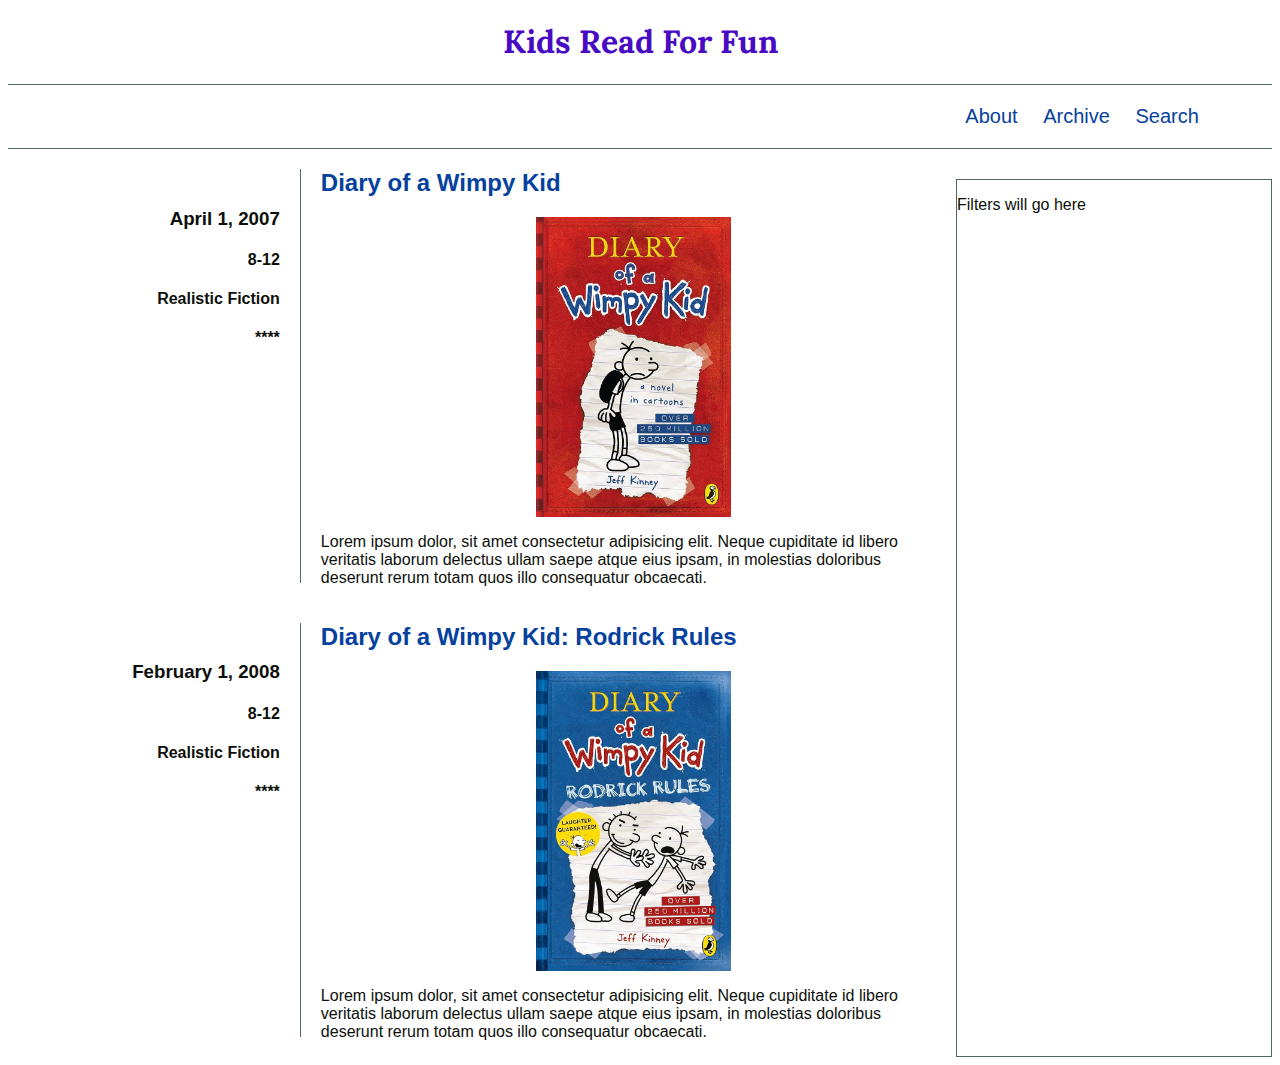
==== blog/index.html @ b86b5f96 "did part 1 of the assignment" ====
<!DOCTYPE html>
<html lang="en">
<head>
    <meta charset="UTF-8">
    <meta name="viewport" content="width=device-width, initial-scale=1.0">
    <meta name="description" content="Book Blog">
    <meta name="author" content="Author">
    <link rel="stylesheet" href="./blog.css">
    <script src="./articles.js"></script>
    <title>Book Blog</title>
</head>
<body>
    <header>
        <div class="skiptocontent">
            <a href="#maincontent">skip to main content</a>
        </div>
        <h1>Kids Read For Fun</h1>
        <nav>
            <ul>
                <li><a href="">About</a></li>
                <li><a href="">Archive</a></li>
                <li><a href="">Search</a></li>
            </ul>
        </nav>
    </header>
    <main id="#maincontent">
        <section>
            <article>
                <figure class="right">
                    <h2>Diary of a Wimpy Kid</h2>
                    <img src="diary_of_a_wimpy_kid.jpg" alt="diary_of_a_wimpy_kid">
                    <p>Lorem ipsum dolor, sit amet consectetur adipisicing elit. Neque cupiditate id libero veritatis laborum delectus ullam saepe atque eius ipsam, in molestias doloribus deserunt rerum totam quos illo consequatur obcaecati.</p>
                </figure>
                <figure class="left">
                    <h3>April 1, 2007</h3>
                    <h4>8-12</h4>
                    <h4>Realistic Fiction</h4>
                    <h4>****</h4>
                </figure>
                
            </article>
            <article>
                <figure class="right">
                    <h2>Diary of a Wimpy Kid: Rodrick Rules</h2>
                    <img src="dowk2jpg.jpg" alt="diary_of_a_wimpy_kid">
                    <p>Lorem ipsum dolor, sit amet consectetur adipisicing elit. Neque cupiditate id libero veritatis laborum delectus ullam saepe atque eius ipsam, in molestias doloribus deserunt rerum totam quos illo consequatur obcaecati.</p>
                </figure>
                <figure class="left">
                    <h3>February 1, 2008</h3>
                    <h4>8-12</h4>
                    <h4>Realistic Fiction</h4>
                    <h4>****</h4>
                </figure>
                
            </article>
        </section>
        <section class="filters">
            <p>Filters will go here</p>
        </section>
    </main>
</body>
</html>
---- blog/blog.css ----
@import url('https://fonts.googleapis.com/css2?family=Lora:ital,wght@0,400..700;1,400..700&family=Quicksand:wght@300&display=swap');

:root {
    --primary-color: #480bc3;
    --secondary-color: #06419E;
    --accent-color: #4B6858;
    --text-dark: #0C0F0A;
    --text-light: #D9DCD6;
    --primary-font: Helvetica, Arial, sans-serif;
    --secondary-font: 'Lora', Impact, serif;
}

body {
    font-family: var(--primary-font);
    color: var(--text-dark);
}

.skiptocontent a {
    position: absolute;
    top: -40px;
    color: var(--text-light);
    background-color: var(--primary-color);
}

.skiptocontent a:focus {
    top: 0px;
}

h1 {
    text-align: center;
    font-size: xx-large;
    font-family: var(--secondary-font);
    color: var(--primary-color);
}
h2 {
    color: var(--secondary-color);
}

nav {
    border-top: 1px solid var(--accent-color);
    border-bottom: 1px solid var(--accent-color);
    font-family: var(--primary-font);
    font-size: 1.25em;
}

main {
    display: grid;
    grid-template-columns: 75% 25%;
}

nav ul {
    text-align: right;
    list-style-type: none;
    margin-right: 5%;
}

nav ul li {
    display: inline;
    padding: 10px;
}

nav ul li a {
    text-decoration: none;
    color: var(--secondary-color);
}

article {
    display: grid;
    grid-template-columns: 33% 66%;
}

.left {
    text-align: right;
    border-right: 1px solid var(--accent-color);
    padding: 20px;
    margin: 20px;
}

.right {
    margin: 0;
    grid-column: 2/3;
    grid-row: 1/2;
}

.right img {
    display: block;
    height: 300px;
    margin: 0 auto;
}

.filters {
    margin-top: 30px;
    border: 1px solid var(--accent-color);
}
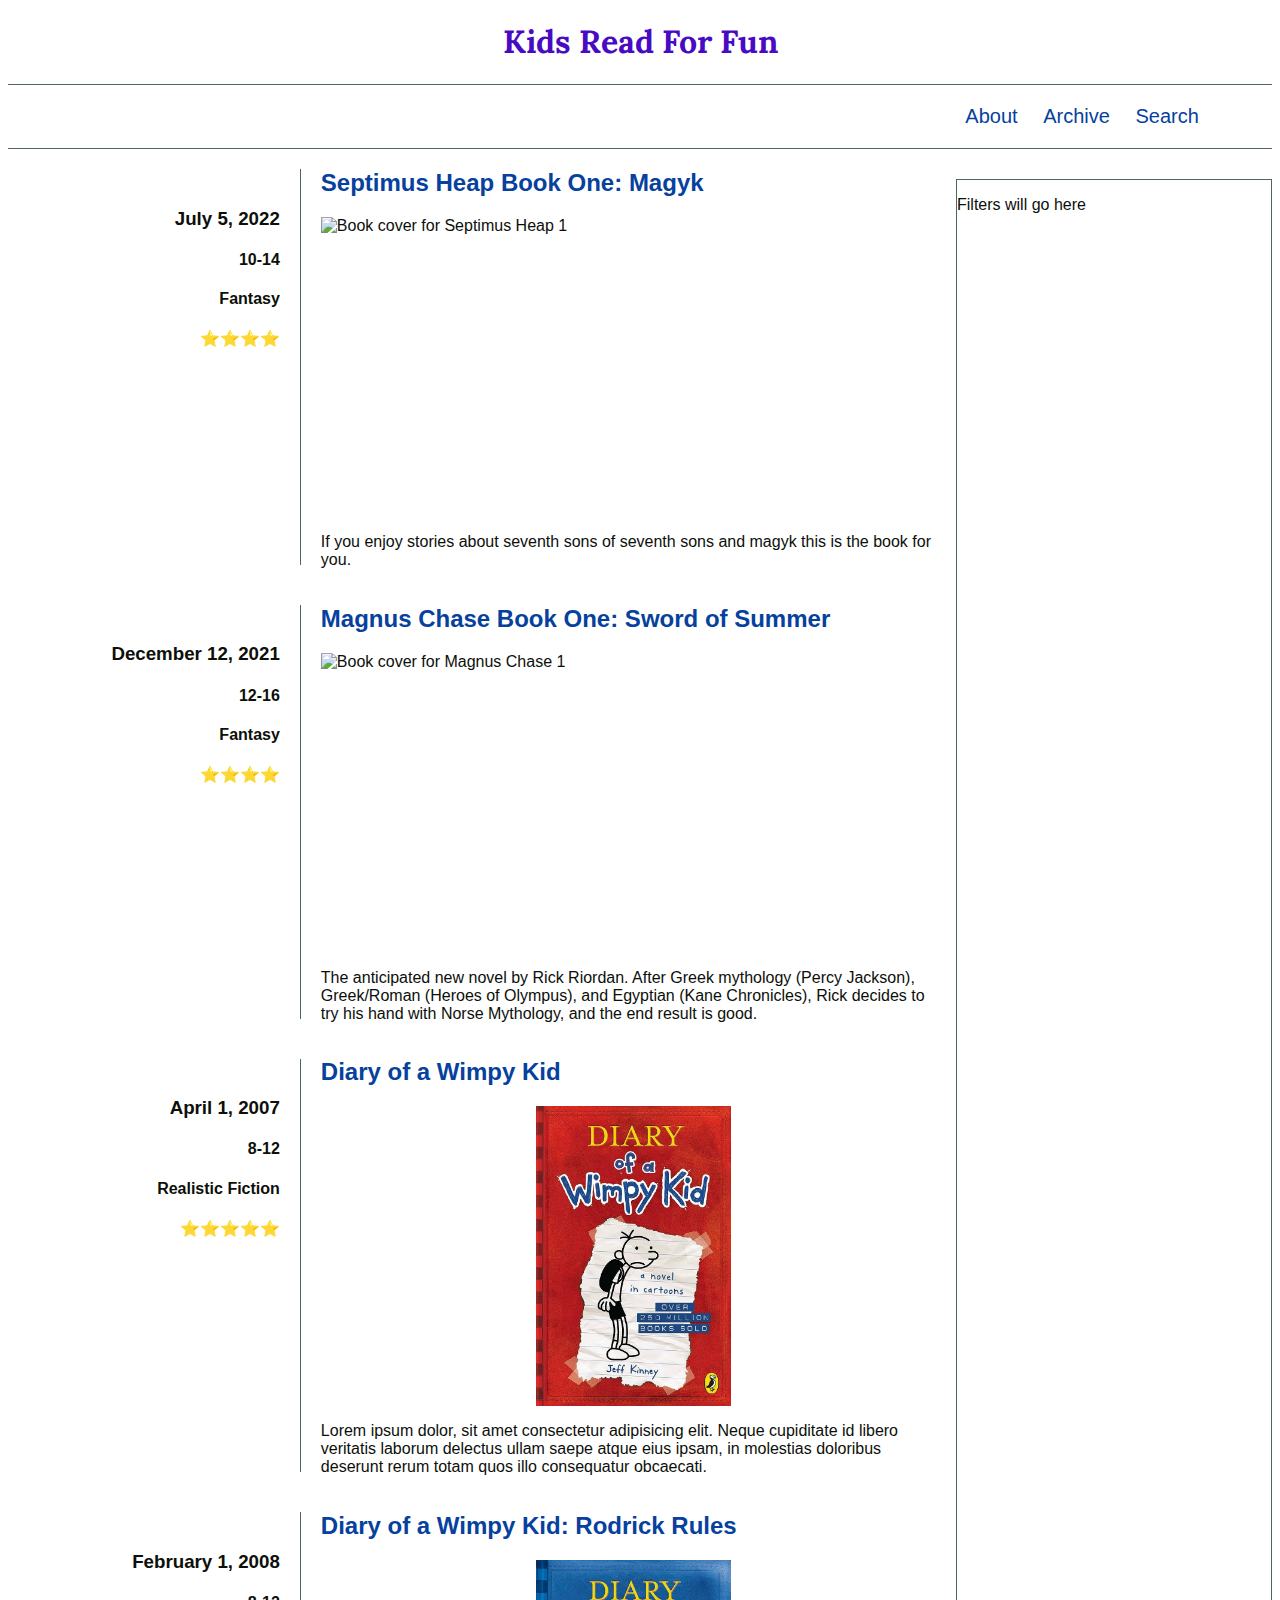
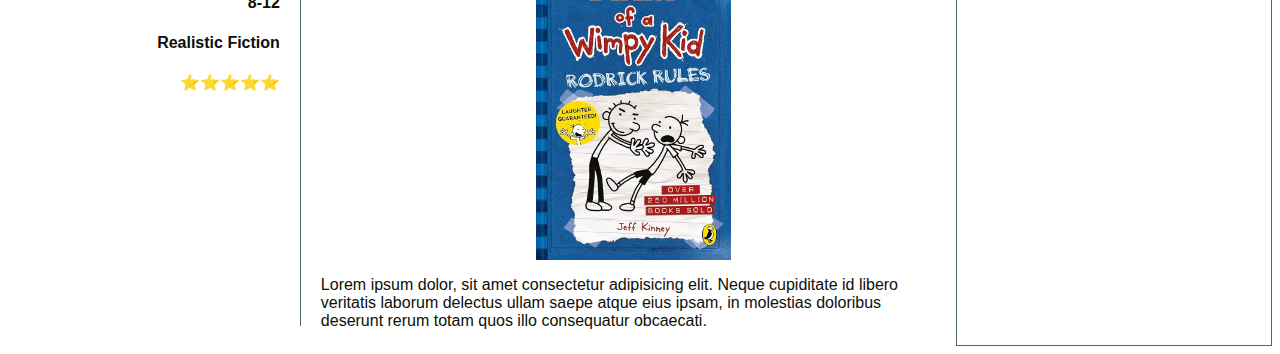
==== commit 2d633009: "Added javascript to add the individual articles" ====
--- a/blog/index.html
+++ b/blog/index.html
@@ -24,8 +24,8 @@
         </nav>
     </header>
     <main id="#maincontent">
-        <section>
-            <article>
+        <section id="articles">
+            <!-- <article>
                 <figure class="right">
                     <h2>Diary of a Wimpy Kid</h2>
                     <img src="diary_of_a_wimpy_kid.jpg" alt="diary_of_a_wimpy_kid">
@@ -38,8 +38,8 @@
                     <h4>****</h4>
                 </figure>
                 
-            </article>
-            <article>
+            </article> -->
+            <!-- <article>
                 <figure class="right">
                     <h2>Diary of a Wimpy Kid: Rodrick Rules</h2>
                     <img src="dowk2jpg.jpg" alt="diary_of_a_wimpy_kid">
@@ -52,7 +52,7 @@
                     <h4>****</h4>
                 </figure>
                 
-            </article>
+            </article> -->
         </section>
         <section class="filters">
             <p>Filters will go here</p>
